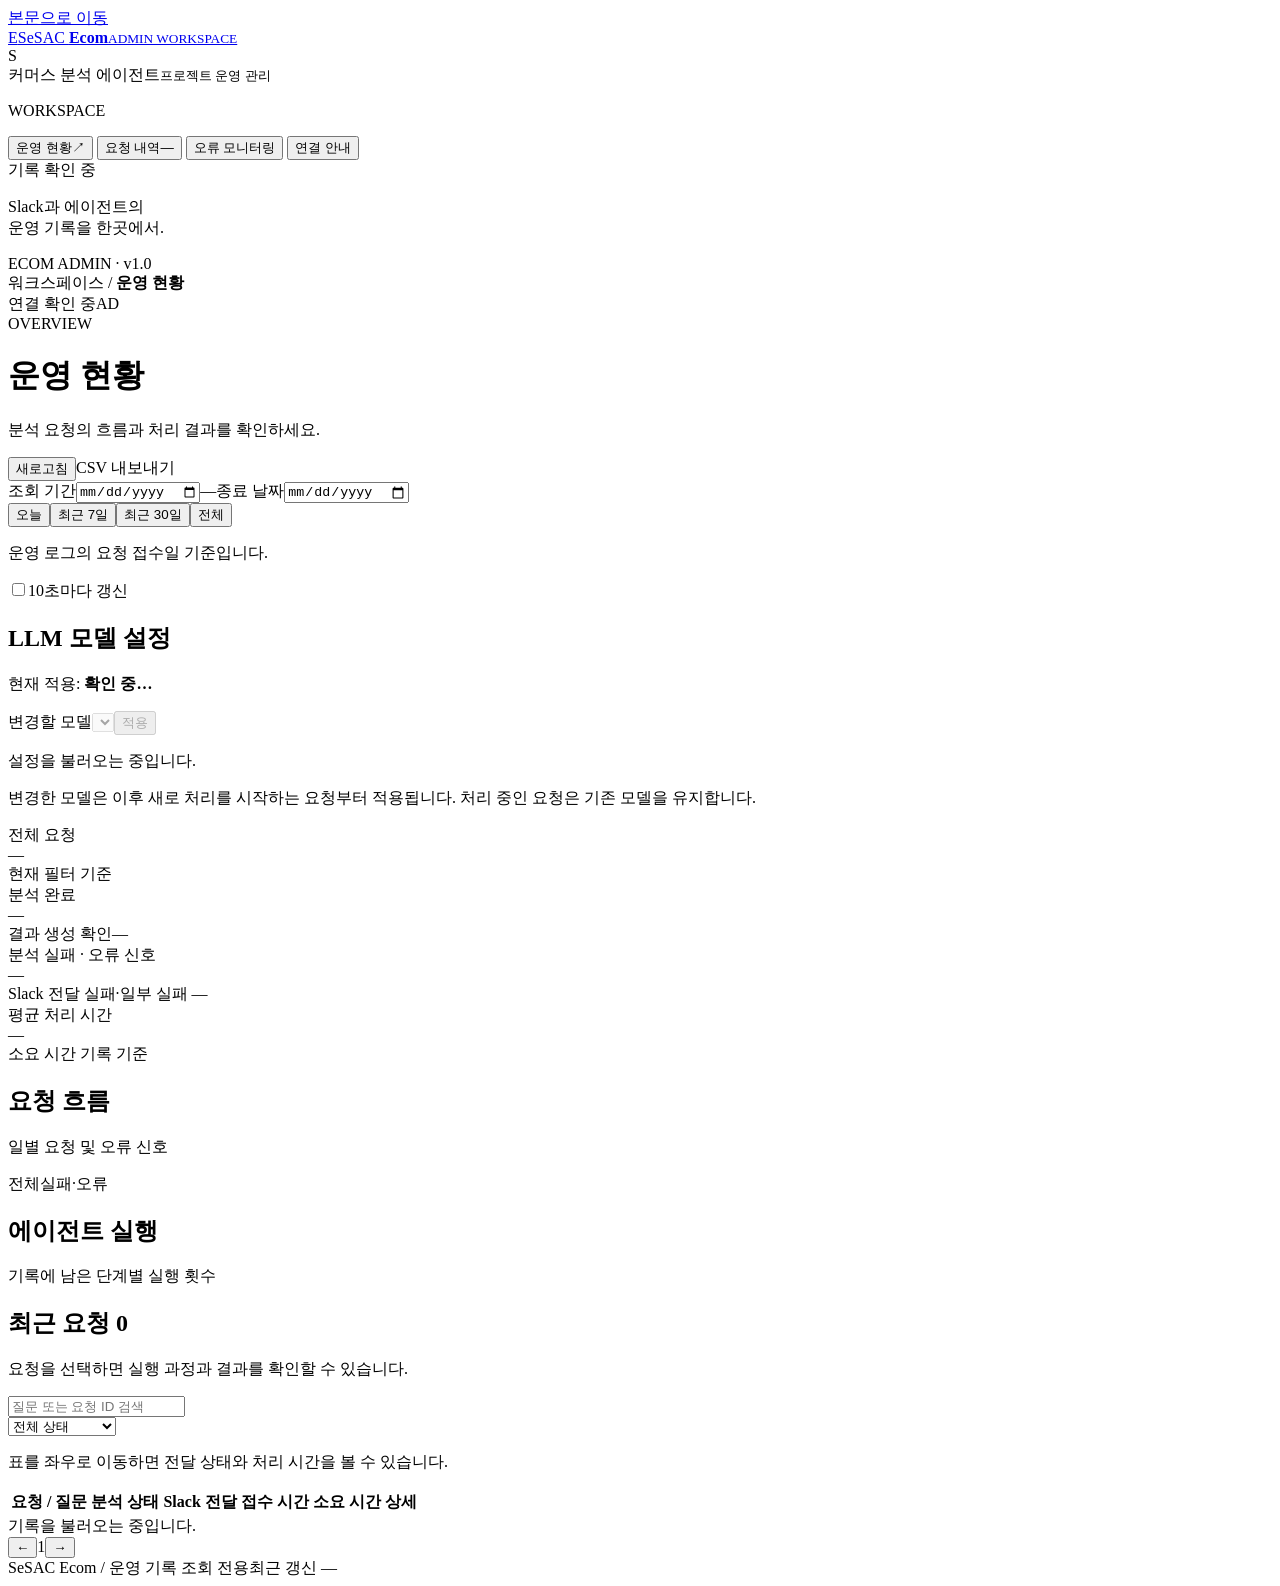
==== admin_dashboard/static/index.html @ ce13a586 "refactor: move Project_Ecom contents to repository root" ====
<!-- 관리자 화면 구조입니다. 주요 요소의 id는 app.js의 조회·갱신 대상과 연결됩니다. -->
<!doctype html>
<html lang="ko">
<!-- ========================================================= -->
<!-- 문서 메타데이터, 스타일과 지연 실행 스크립트 -->
<!-- ========================================================= -->
<head><meta charset="utf-8"><meta name="viewport" content="width=device-width, initial-scale=1"><meta name="color-scheme" content="light"><meta name="description" content="SeSAC Ecom 에이전트 운영 관리"><title>SeSAC Ecom · 운영 관리</title><link rel="icon" href="/assets/favicon.svg" type="image/svg+xml"><link rel="stylesheet" href="/assets/styles.css"><script src="/assets/app.js" defer></script></head>
<body>
<a class="skip" href="#main">본문으로 이동</a>
<div class="app-shell">
 <!-- ========================================================= -->
 <!-- 브랜드와 화면 전환 메뉴 -->
 <!-- ========================================================= -->
 <aside class="sidebar">
  <a class="brand" href="/" aria-label="SeSAC Ecom 홈"><span class="brand-mark">E<span></span></span><span>SeSAC <b>Ecom</b><small>ADMIN WORKSPACE</small></span></a>
  <div class="workspace"><span class="workspace-icon">S</span><div>커머스 분석 에이전트<small>프로젝트 운영 관리</small></div></div>
  <p class="nav-label">WORKSPACE</p>
  <nav aria-label="메인 메뉴">
   <button data-view="overview" class="nav-item active" aria-current="page"><span class="icon" data-icon="grid"></span>운영 현황<span class="nav-arrow">↗</span></button>
   <button data-view="requests" class="nav-item"><span class="icon" data-icon="inbox"></span>요청 내역<span class="nav-count" id="nav-count">—</span></button>
   <button data-view="errors" class="nav-item"><span class="icon" data-icon="alert"></span>오류 모니터링</button>
   <button data-view="guide" class="nav-item"><span class="icon" data-icon="book"></span>연결 안내</button>
  </nav>
  <div class="sidebar-bottom"><div class="source-indicator"><span class="dot"></span><span id="side-mode">기록 확인 중</span></div><p>Slack과 에이전트의<br>운영 기록을 한곳에서.</p><span class="version">ECOM ADMIN · v1.0</span></div>
 </aside>
 <div class="app-main">
  <!-- ========================================================= -->
  <!-- 현재 화면 위치와 관리자 표시 -->
  <!-- ========================================================= -->
  <header class="topbar"><div class="breadcrumb">워크스페이스 <span>/</span> <b id="breadcrumb-title">운영 현황</b></div><div class="top-right"><span class="mode-chip" id="mode-chip">연결 확인 중</span><span class="avatar" aria-label="관리자">AD</span></div></header>
  <!-- ========================================================= -->
  <!-- 페이지 제목과 기록 조회 본문 -->
  <!-- ========================================================= -->
  <main id="main">
   <div class="page-heading"><div><div class="eyebrow" id="eyebrow">OVERVIEW</div><h1 id="page-title">운영 현황</h1><p id="page-subtitle">분석 요청의 흐름과 처리 결과를 확인하세요.</p></div><div class="heading-actions"><button class="button secondary" id="refresh"><span class="icon" data-icon="refresh"></span>새로고침</button><a class="button primary" id="export" aria-disabled="true"><span class="icon" data-icon="download"></span>CSV 내보내기</a></div></div>
   <!-- ========================================================= -->
   <!-- 기록 조회 실패 안내 -->
   <!-- ========================================================= -->
   <div id="connection-error" class="connection-error" role="alert" hidden><div><strong>기록을 불러오지 못했습니다.</strong><p id="connection-message">서버 연결을 확인한 뒤 다시 시도해 주세요.</p></div><button class="button secondary" id="retry">다시 시도</button></div>
   <!-- ========================================================= -->
   <!-- 실행 방법과 기록 해석 안내 -->
   <!-- ========================================================= -->
   <section id="guide-view" hidden>
    <div class="guide-grid">
     <article class="panel guide-card"><span class="step-number">01</span><h2>실행 방법</h2><p>admin_app 폴더를 slack_bot.py와 같은 프로젝트 폴더에 넣고 실행하세요. 프로젝트 경로를 자동으로 찾습니다.</p><pre>python admin_app/run_dashboard.py</pre><p>관리자 계정 입력 후 서버가 시작되고 브라우저가 열립니다.</p></article>
     <article class="panel guide-card"><span class="step-number">02</span><h2>기록 읽기</h2><p>프로젝트의 <code>logs/app.log</code>와 날짜별 로그를 읽습니다. 로그를 수정하거나 에이전트·LLM을 실행하지 않습니다.</p><p>자동 선택한 경로가 다르면 --project 옵션으로 실제 프로젝트 폴더를 지정하세요.</p></article>
     <article class="panel guide-card"><span class="step-number">03</span><h2>상태 해석</h2><p><b>검증 필요</b>는 종료 기록은 있지만 분석 성공을 확정할 근거가 없는 요청입니다. <b>종료 미확인</b>은 종료 기록이 없는 요청입니다.</p><p>기록되지 않은 최종 답변·파일·Slack 전송 결과는 미기록으로 표시합니다.</p></article>
     <article class="panel guide-card"><span class="step-number">04</span><h2>접속과 조회 범위</h2><p>다른 PC는 같은 네트워크에서 서버 PC의 IPv4 주소와 포트로 접속합니다. 방화벽 허용이 필요할 수 있습니다. 내 PC에서만 사용할 때는 --local-only 옵션을 사용하세요.</p><p>최근 로그 15개에서 파일당 최대 약 4MB, 기존 운영 DB가 있다면 최근 5,000건을 읽습니다. 범위 밖의 기록은 통계에 포함되지 않습니다.</p></article>
    </div>
   </section>
   <div id="data-view">
    <!-- ========================================================= -->
    <!-- 조회 날짜와 자동 갱신 설정 -->
    <!-- ========================================================= -->
     <section class="filters" aria-label="요청 필터">
      <div class="date-filter">
       <div class="date-fields"><label>조회 기간<input type="date" id="start-date" aria-label="시작 날짜"></label><span class="date-separator">—</span><label><span class="visually-hidden">종료 날짜</span><input type="date" id="end-date" aria-label="종료 날짜"></label></div>
       <div class="date-presets" role="group" aria-label="조회 기간 빠른 선택"><button type="button" data-period="today" aria-pressed="false">오늘</button><button type="button" data-period="7" aria-pressed="false">최근 7일</button><button type="button" data-period="30" aria-pressed="true" class="active">최근 30일</button><button type="button" data-period="all" aria-pressed="false">전체</button></div>
       <p id="date-context" class="date-note" role="status">운영 로그의 요청 접수일 기준입니다.</p>
      </div>
      <label class="auto-refresh"><input type="checkbox" id="auto-refresh"><span class="switch"></span>10초마다 갱신</label>
     </section>
    <!-- ========================================================= -->
    <!-- 요청 건수와 평균 처리 시간 -->
    <!-- ========================================================= -->
    <!-- 다음 요청부터 사용할 채팅 모델을 선택합니다. 인증정보는 화면에 표시하지 않습니다. -->
    <section class="llm-settings" aria-labelledby="llm-title">
     <div><h2 id="llm-title">LLM 모델 설정</h2><p>현재 적용: <strong id="llm-current">확인 중…</strong></p></div>
     <div class="llm-controls"><label for="llm-choice">변경할 모델</label><select id="llm-choice" disabled></select><button class="button primary" id="llm-apply" disabled>적용</button></div>
     <p id="llm-feedback" role="status" aria-live="polite">설정을 불러오는 중입니다.</p>
     <p class="llm-note">변경한 모델은 이후 새로 처리를 시작하는 요청부터 적용됩니다. 처리 중인 요청은 기존 모델을 유지합니다.</p>
    </section>
    <section class="metrics" id="metrics" aria-label="요청 지표">
     <article class="metric"><div class="metric-top"><span>전체 요청</span><span class="metric-icon" data-icon="inbox"></span></div><div class="metric-value" id="metric-total">—</div><div class="metric-foot">현재 필터 기준 <span class="tiny-bars"><i></i><i></i><i></i><i></i><i></i></span></div></article>
     <article class="metric"><div class="metric-top"><span>분석 완료</span><span class="metric-icon green" data-icon="check"></span></div><div class="metric-value" id="metric-completed">—</div><div class="metric-foot"><span class="green-text">결과 생성 확인</span><span id="completed-ratio">—</span></div></article>
     <article class="metric"><div class="metric-top"><span>분석 실패 · 오류 신호</span><span class="metric-icon red" data-icon="alert"></span></div><div class="metric-value" id="metric-failed">—</div><div class="metric-foot">Slack 전달 실패·일부 실패 <span id="delivery-failed">—</span></div></article>
     <article class="metric"><div class="metric-top"><span>평균 처리 시간</span><span class="metric-icon" data-icon="clock"></span></div><div class="metric-value" id="metric-duration">—</div><div class="metric-foot" id="duration-note">소요 시간 기록 기준</div></article>
    </section>
    <div class="status-strip" id="status-strip"></div>
    <!-- ========================================================= -->
    <!-- 일별 요청 추이와 에이전트 실행 횟수 -->
    <!-- ========================================================= -->
    <section class="charts" id="charts-section">
     <article class="panel trend-panel"><div class="panel-heading"><div><h2>요청 흐름</h2><p>일별 요청 및 오류 신호</p></div><div class="legend"><span><i class="legend-dot"></i>전체</span><span><i class="legend-dot failed"></i>실패·오류</span></div></div><div id="trend-chart" class="trend-chart" role="img" aria-label="일별 요청 흐름"></div></article>
     <article class="panel agent-panel"><div class="panel-heading"><div><h2>에이전트 실행</h2><p>기록에 남은 단계별 실행 횟수</p></div><span class="icon muted" data-icon="route"></span></div><div id="agent-chart" class="agent-chart"></div></article>
    </section>
    <!-- ========================================================= -->
    <!-- 검색·상태 필터, 요청 목록과 페이지 이동 -->
    <!-- ========================================================= -->
    <section class="panel requests-panel" id="requests-panel"><div class="panel-heading request-heading"><div><h2 id="table-title">최근 요청 <span class="count-chip" id="table-count">0</span></h2><p>요청을 선택하면 실행 과정과 결과를 확인할 수 있습니다.</p></div><div class="table-tools"><div class="search-field"><span class="icon" data-icon="search"></span><input type="search" id="search" placeholder="질문 또는 요청 ID 검색" aria-label="질문 또는 요청 ID 검색"></div><select id="status-filter" aria-label="분석 상태"><option value="all">전체 상태</option><option value="completed">분석 완료</option><option value="running">처리 중</option><option value="failed">실패·오류 신호</option><option value="unverified">검증 필요</option><option value="unfinished">종료 미확인</option><option value="unknown">확인 불가</option></select></div></div>
     <p class="table-scroll-hint">표를 좌우로 이동하면 전달 상태와 처리 시간을 볼 수 있습니다.</p>
     <div class="table-wrap"><table><thead><tr><th scope="col">요청 / 질문</th><th scope="col">분석 상태</th><th scope="col">Slack 전달</th><th scope="col">접수 시간</th><th scope="col" class="align-right">소요 시간</th><th scope="col"><span class="visually-hidden">상세</span></th></tr></thead><tbody id="request-body"></tbody></table></div>
     <div id="empty-state" class="empty-state" hidden><span class="empty-icon" data-icon="inbox"></span><h3>표시할 요청이 없습니다</h3><p>검색 조건을 바꾸거나 프로젝트 로그 경로를 확인해 주세요.</p><button class="button secondary" id="clear-filters">필터 초기화</button></div>
     <div class="pagination"><span id="page-info">기록을 불러오는 중입니다.</span><div><button id="prev-page" class="page-button" aria-label="이전 페이지">←</button><span id="page-number">1</span><button id="next-page" class="page-button" aria-label="다음 페이지">→</button></div></div>
    </section>
    <div class="notices" id="notices" role="status"></div>
   </div>
   <footer class="page-footer"><span>SeSAC Ecom <span class="footer-divider">/</span> 운영 기록 조회 전용</span><span id="updated-at" aria-live="polite">최근 갱신 —</span></footer>
  </main>
 </div>
</div>
<!-- ========================================================= -->
<!-- 답변, 파일과 로그를 표시하는 요청 상세 창 -->
<!-- ========================================================= -->
<dialog id="detail-dialog" aria-labelledby="detail-title"><div class="dialog-head"><div><span class="eyebrow">REQUEST DETAIL</span><h2 id="detail-title">요청 상세</h2></div><button class="close-button" id="close-detail" aria-label="상세 닫기">×</button></div><div id="detail-content" aria-live="polite"></div></dialog>
<div class="toast" id="toast" role="status" hidden></div>
</body></html>
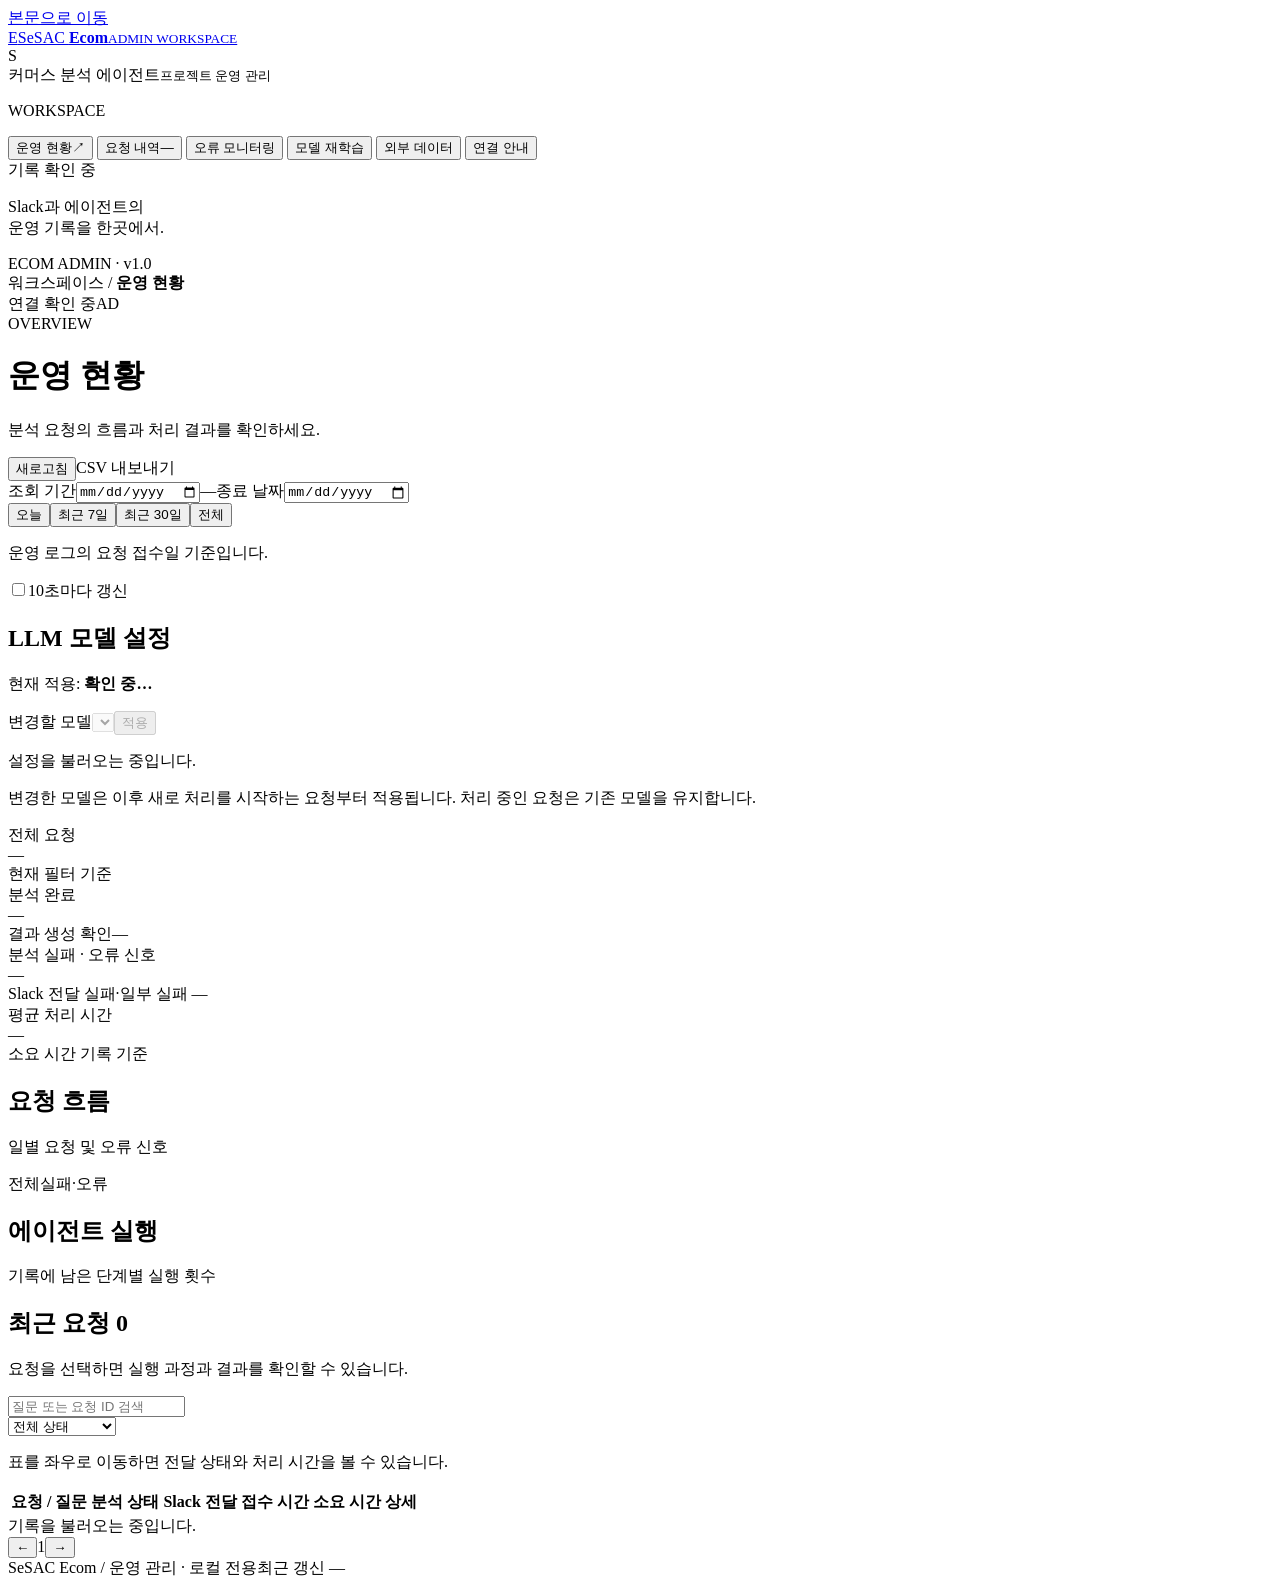
==== commit 0b56dd03: "feat: add purchase model, dashboard retraining and external data collectors - modeling/purchase_mode" ====
--- a/admin_dashboard/static/index.html
+++ b/admin_dashboard/static/index.html
@@ -19,6 +19,8 @@
    <button data-view="overview" class="nav-item active" aria-current="page"><span class="icon" data-icon="grid"></span>운영 현황<span class="nav-arrow">↗</span></button>
    <button data-view="requests" class="nav-item"><span class="icon" data-icon="inbox"></span>요청 내역<span class="nav-count" id="nav-count">—</span></button>
    <button data-view="errors" class="nav-item"><span class="icon" data-icon="alert"></span>오류 모니터링</button>
+   <button data-view="retrain" class="nav-item"><span class="icon" data-icon="model"></span>모델 재학습</button>
+   <button data-view="external" class="nav-item"><span class="icon" data-icon="database"></span>외부 데이터</button>
    <button data-view="guide" class="nav-item"><span class="icon" data-icon="book"></span>연결 안내</button>
   </nav>
   <div class="sidebar-bottom"><div class="source-indicator"><span class="dot"></span><span id="side-mode">기록 확인 중</span></div><p>Slack과 에이전트의<br>운영 기록을 한곳에서.</p><span class="version">ECOM ADMIN · v1.0</span></div>
@@ -46,6 +48,67 @@
      <article class="panel guide-card"><span class="step-number">02</span><h2>기록 읽기</h2><p>프로젝트의 <code>logs/app.log</code>와 날짜별 로그를 읽습니다. 로그를 수정하거나 에이전트·LLM을 실행하지 않습니다.</p><p>자동 선택한 경로가 다르면 --project 옵션으로 실제 프로젝트 폴더를 지정하세요.</p></article>
      <article class="panel guide-card"><span class="step-number">03</span><h2>상태 해석</h2><p><b>검증 필요</b>는 종료 기록은 있지만 분석 성공을 확정할 근거가 없는 요청입니다. <b>종료 미확인</b>은 종료 기록이 없는 요청입니다.</p><p>기록되지 않은 최종 답변·파일·Slack 전송 결과는 미기록으로 표시합니다.</p></article>
      <article class="panel guide-card"><span class="step-number">04</span><h2>접속과 조회 범위</h2><p>다른 PC는 같은 네트워크에서 서버 PC의 IPv4 주소와 포트로 접속합니다. 방화벽 허용이 필요할 수 있습니다. 내 PC에서만 사용할 때는 --local-only 옵션을 사용하세요.</p><p>최근 로그 15개에서 파일당 최대 약 4MB, 기존 운영 DB가 있다면 최근 5,000건을 읽습니다. 범위 밖의 기록은 통계에 포함되지 않습니다.</p></article>
+    </div>
+   </section>
+   <!-- ========================================================= -->
+   <!-- 구매 예측 모델 재학습: 학습 → 자동 점검 → 적용·버리기 -->
+   <!-- ========================================================= -->
+   <section id="retrain-view" hidden>
+    <div class="retrain-grid">
+     <article class="panel retrain-card"><h2>현재 사용 중인 모델</h2><dl class="retrain-facts" id="rt-current"><dt>상태</dt><dd>확인 중…</dd></dl><p class="retrain-note">고객 점수에는 기준일 이하 모델 중 가장 최근 모델이 자동으로 쓰입니다.</p></article>
+     <article class="panel retrain-card">
+      <h2>학습 요청</h2>
+      <form id="rt-form" class="retrain-form">
+       <label>기준일 (as_of)<input type="date" id="rt-asof" required></label>
+       <label>데이터 완료일 <small>(선택, 비우면 마지막 거래일)</small><input type="date" id="rt-complete"></label>
+       <button class="button primary" id="rt-start" type="submit">학습 시작</button>
+      </form>
+      <p class="retrain-note" id="rt-hint">학습은 약 2.5분, 자동 점검은 약 30초 걸립니다. 학습한 모델은 [적용]을 눌러야 쓰입니다.</p>
+      <p class="retrain-feedback" id="rt-feedback" role="status" aria-live="polite"></p>
+     </article>
+    </div>
+    <article class="panel retrain-card" id="rt-job-panel" hidden>
+     <div class="retrain-job-head"><h2>진행 상태 <span class="badge" id="rt-badge">—</span></h2><span class="retrain-note" id="rt-elapsed"></span></div>
+     <div id="rt-job"></div>
+     <div id="rt-checks"></div>
+     <div class="retrain-actions"><button class="button primary" id="rt-apply" hidden>적용</button><button class="button secondary" id="rt-discard" hidden>버리기</button><button class="button secondary" id="rt-dismiss" hidden>닫기</button></div>
+     <details class="retrain-log"><summary>실행 로그 (마지막 20줄)</summary><pre class="code-block" id="rt-log">—</pre></details>
+    </article>
+    <article class="panel retrain-card">
+     <h2>재학습 이력</h2>
+     <div class="table-wrap"><table><thead><tr><th scope="col">시작</th><th scope="col">기준일</th><th scope="col">결과</th><th scope="col" class="align-right">조합 수</th><th scope="col" class="align-right">경고</th><th scope="col" class="align-right">학습 시간</th></tr></thead><tbody id="rt-history"></tbody></table></div>
+    </article>
+   </section>
+   <!-- ========================================================= -->
+   <!-- 외부 데이터: 수집기 상태·수동 실행, 그래프, 미리보기와 CSV 내려받기 -->
+   <!-- ========================================================= -->
+   <section id="external-view" hidden>
+    <div class="ext-cards" id="ext-cards"><article class="panel retrain-card">수집 상태를 불러오는 중입니다…</article></div>
+    <p class="retrain-feedback ext-feedback" id="ext-feedback" role="status" aria-live="polite"></p>
+    <div class="retrain-grid ext-row">
+     <article class="panel retrain-card">
+      <div class="ext-head"><h2>네이버 쇼핑 키워드 추이</h2><div class="ext-tools"><select id="ext-naver-kw" aria-label="네이버 키워드 선택"></select><a class="button secondary" href="/api/external/download/naver"><span class="icon" data-icon="download"></span>CSV</a></div></div>
+      <div id="ext-naver-chart" class="trend-chart ext-chart"></div>
+      <p class="retrain-note">키워드마다 기간 안 최고일을 100으로 둔 상대 지수입니다. 키워드끼리 크기를 비교하거나 더할 수 없습니다.</p>
+     </article>
+     <article class="panel retrain-card">
+      <div class="ext-head"><h2>유튜브 키워드 총조회수</h2><div class="ext-tools"><select id="ext-yv-kw" aria-label="유튜브 키워드 선택"></select><a class="button secondary" href="/api/external/download/youtube_views"><span class="icon" data-icon="download"></span>CSV</a></div></div>
+      <div id="ext-yv-chart" class="trend-chart ext-chart"></div>
+      <p class="retrain-note">수집일마다 최근 7일 업로드 패션 영상(상위 50개)의 누적 조회수 합입니다. 같은 영상이 여러 키워드에 세지므로 키워드끼리 더하지 않습니다.</p>
+     </article>
+    </div>
+    <div class="retrain-grid ext-row">
+     <article class="panel retrain-card">
+      <div class="ext-head"><h2>유튜브 키워드 후보 <span class="count-chip" id="ext-yc-count">0</span></h2><div class="ext-tools"><a class="button secondary" href="/api/external/download/youtube_candidates"><span class="icon" data-icon="download"></span>CSV</a></div></div>
+      <p class="retrain-note" id="ext-yc-note">—</p>
+      <div class="table-wrap"><table><thead><tr><th scope="col">#</th><th scope="col">키워드</th><th scope="col">카테고리</th><th scope="col" class="align-right">등장 채널</th><th scope="col"><span class="visually-hidden">근거 영상</span></th></tr></thead><tbody id="ext-yc-body"></tbody></table></div>
+     </article>
+     <article class="panel retrain-card">
+      <div class="ext-head"><h2>무신사 주간 랭킹</h2><div class="ext-tools"><select id="ext-ms-cat" aria-label="무신사 대분류 선택"></select></div></div>
+      <p class="retrain-note" id="ext-ms-note">—</p>
+      <div class="table-wrap"><table><thead><tr><th scope="col" class="align-right">순위</th><th scope="col">상품</th><th scope="col" class="align-right">판매가</th><th scope="col" class="align-right">할인</th><th scope="col">성별</th><th scope="col" class="align-right">평점</th></tr></thead><tbody id="ext-ms-body"></tbody></table></div>
+      <div class="ext-downloads"><span>최신 CSV</span><a href="/api/external/download/musinsa_ranking">ranking</a><a href="/api/external/download/musinsa_product_info">product_info</a><a href="/api/external/download/musinsa_review">review</a></div>
+     </article>
     </div>
    </section>
    <div id="data-view">
@@ -95,7 +158,7 @@
     </section>
     <div class="notices" id="notices" role="status"></div>
    </div>
-   <footer class="page-footer"><span>SeSAC Ecom <span class="footer-divider">/</span> 운영 기록 조회 전용</span><span id="updated-at" aria-live="polite">최근 갱신 —</span></footer>
+   <footer class="page-footer"><span>SeSAC Ecom <span class="footer-divider">/</span> 운영 관리 · 로컬 전용</span><span id="updated-at" aria-live="polite">최근 갱신 —</span></footer>
   </main>
  </div>
 </div>
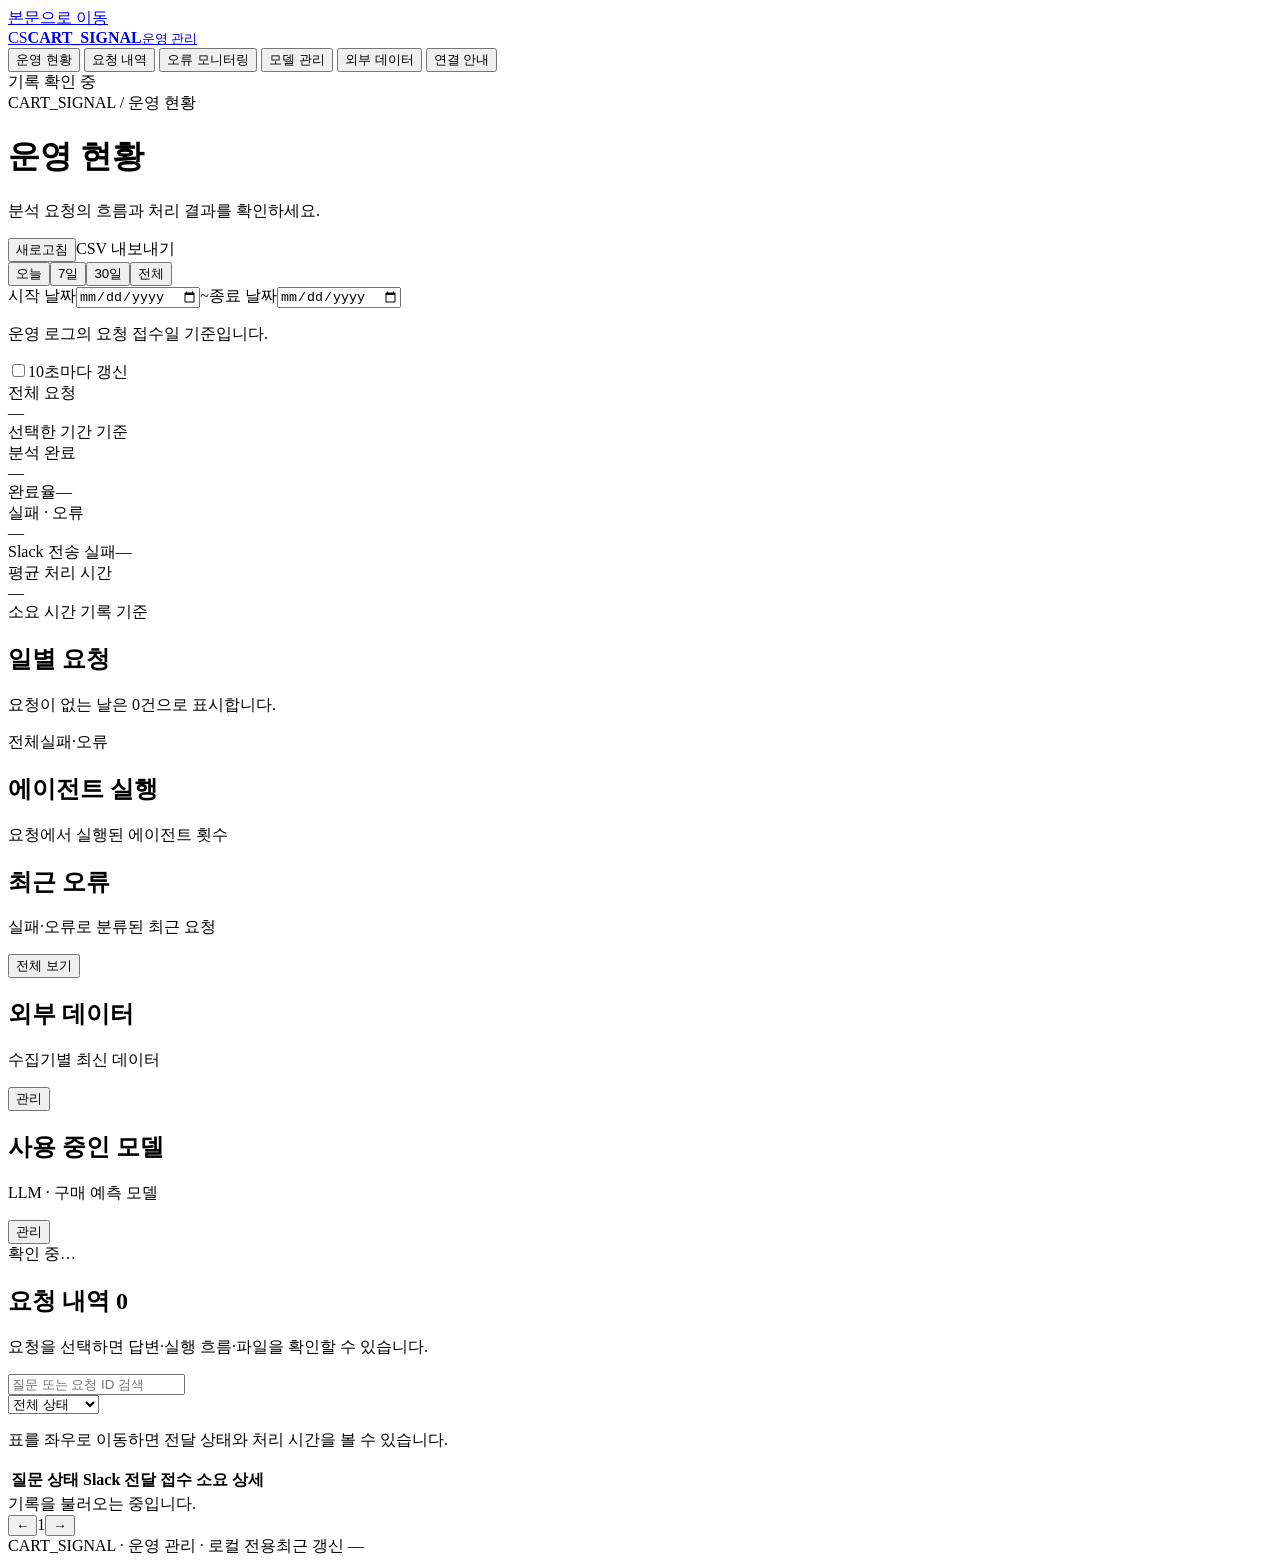
==== commit 9b4283ca: "style: 대시보드 화면 개편 - 이름을 CART_SIGNAL · 운영 관리로 변경 - 메뉴: 운영 현황(요약) / 요청 내역 / 오류 모니터링 / 모델 관리(LLM + 재학습)" ====
--- a/admin_dashboard/static/index.html
+++ b/admin_dashboard/static/index.html
@@ -1,10 +1,7 @@
-<!-- 관리자 화면 구조입니다. 주요 요소의 id는 app.js의 조회·갱신 대상과 연결됩니다. -->
 <!doctype html>
+<!-- CART_SIGNAL 관리자 화면 구조입니다. 주요 요소의 id는 app.js의 조회·갱신 대상과 연결됩니다. -->
 <html lang="ko">
-<!-- ========================================================= -->
-<!-- 문서 메타데이터, 스타일과 지연 실행 스크립트 -->
-<!-- ========================================================= -->
-<head><meta charset="utf-8"><meta name="viewport" content="width=device-width, initial-scale=1"><meta name="color-scheme" content="light"><meta name="description" content="SeSAC Ecom 에이전트 운영 관리"><title>SeSAC Ecom · 운영 관리</title><link rel="icon" href="/assets/favicon.svg" type="image/svg+xml"><link rel="stylesheet" href="/assets/styles.css"><script src="/assets/app.js" defer></script></head>
+<head><meta charset="utf-8"><meta name="viewport" content="width=device-width, initial-scale=1"><meta name="color-scheme" content="light"><meta name="description" content="CART_SIGNAL 에이전트 운영 관리"><title>CART_SIGNAL · 운영 관리</title><link rel="icon" href="/assets/favicon.svg" type="image/svg+xml"><link rel="stylesheet" href="/assets/styles.css"><script src="/assets/app.js" defer></script></head>
 <body>
 <a class="skip" href="#main">본문으로 이동</a>
 <div class="app-shell">
@@ -12,52 +9,56 @@
  <!-- 브랜드와 화면 전환 메뉴 -->
  <!-- ========================================================= -->
  <aside class="sidebar">
-  <a class="brand" href="/" aria-label="SeSAC Ecom 홈"><span class="brand-mark">E<span></span></span><span>SeSAC <b>Ecom</b><small>ADMIN WORKSPACE</small></span></a>
-  <div class="workspace"><span class="workspace-icon">S</span><div>커머스 분석 에이전트<small>프로젝트 운영 관리</small></div></div>
-  <p class="nav-label">WORKSPACE</p>
+  <a class="brand" href="/" aria-label="CART_SIGNAL 운영 관리 홈"><span class="brand-mark">CS</span><span class="brand-name"><b>CART_SIGNAL</b><small>운영 관리</small></span></a>
   <nav aria-label="메인 메뉴">
-   <button data-view="overview" class="nav-item active" aria-current="page"><span class="icon" data-icon="grid"></span>운영 현황<span class="nav-arrow">↗</span></button>
-   <button data-view="requests" class="nav-item"><span class="icon" data-icon="inbox"></span>요청 내역<span class="nav-count" id="nav-count">—</span></button>
+   <button data-view="overview" class="nav-item active" aria-current="page"><span class="icon" data-icon="grid"></span>운영 현황</button>
+   <button data-view="requests" class="nav-item"><span class="icon" data-icon="inbox"></span>요청 내역</button>
    <button data-view="errors" class="nav-item"><span class="icon" data-icon="alert"></span>오류 모니터링</button>
-   <button data-view="retrain" class="nav-item"><span class="icon" data-icon="model"></span>모델 재학습</button>
+   <button data-view="models" class="nav-item"><span class="icon" data-icon="model"></span>모델 관리</button>
    <button data-view="external" class="nav-item"><span class="icon" data-icon="database"></span>외부 데이터</button>
    <button data-view="guide" class="nav-item"><span class="icon" data-icon="book"></span>연결 안내</button>
   </nav>
-  <div class="sidebar-bottom"><div class="source-indicator"><span class="dot"></span><span id="side-mode">기록 확인 중</span></div><p>Slack과 에이전트의<br>운영 기록을 한곳에서.</p><span class="version">ECOM ADMIN · v1.0</span></div>
+  <div class="sidebar-bottom"><div class="source-indicator"><span class="dot"></span><span id="side-mode">기록 확인 중</span></div></div>
  </aside>
  <div class="app-main">
-  <!-- ========================================================= -->
-  <!-- 현재 화면 위치와 관리자 표시 -->
-  <!-- ========================================================= -->
-  <header class="topbar"><div class="breadcrumb">워크스페이스 <span>/</span> <b id="breadcrumb-title">운영 현황</b></div><div class="top-right"><span class="mode-chip" id="mode-chip">연결 확인 중</span><span class="avatar" aria-label="관리자">AD</span></div></header>
-  <!-- ========================================================= -->
-  <!-- 페이지 제목과 기록 조회 본문 -->
-  <!-- ========================================================= -->
   <main id="main">
-   <div class="page-heading"><div><div class="eyebrow" id="eyebrow">OVERVIEW</div><h1 id="page-title">운영 현황</h1><p id="page-subtitle">분석 요청의 흐름과 처리 결과를 확인하세요.</p></div><div class="heading-actions"><button class="button secondary" id="refresh"><span class="icon" data-icon="refresh"></span>새로고침</button><a class="button primary" id="export" aria-disabled="true"><span class="icon" data-icon="download"></span>CSV 내보내기</a></div></div>
+   <!-- 페이지 제목과 공통 작업 -->
+   <div class="page-heading">
+    <div><div class="breadcrumb">CART_SIGNAL / <span id="breadcrumb-title">운영 현황</span></div><h1 id="page-title">운영 현황</h1><p id="page-subtitle">분석 요청의 흐름과 처리 결과를 확인하세요.</p></div>
+    <div class="heading-actions"><button class="button secondary" id="refresh"><span class="icon" data-icon="refresh"></span>새로고침</button><a class="button primary" id="export" aria-disabled="true"><span class="icon" data-icon="download"></span>CSV 내보내기</a></div>
+   </div>
+   <div id="connection-error" class="connection-error" role="alert" hidden><div><strong>기록을 불러오지 못했습니다.</strong><p id="connection-message">서버 연결을 확인한 뒤 다시 시도해 주세요.</p></div><button class="button secondary" id="retry">다시 시도</button></div>
+
    <!-- ========================================================= -->
-   <!-- 기록 조회 실패 안내 -->
-   <!-- ========================================================= -->
-   <div id="connection-error" class="connection-error" role="alert" hidden><div><strong>기록을 불러오지 못했습니다.</strong><p id="connection-message">서버 연결을 확인한 뒤 다시 시도해 주세요.</p></div><button class="button secondary" id="retry">다시 시도</button></div>
-   <!-- ========================================================= -->
-   <!-- 실행 방법과 기록 해석 안내 -->
+   <!-- 연결 안내 -->
    <!-- ========================================================= -->
    <section id="guide-view" hidden>
     <div class="guide-grid">
-     <article class="panel guide-card"><span class="step-number">01</span><h2>실행 방법</h2><p>admin_app 폴더를 slack_bot.py와 같은 프로젝트 폴더에 넣고 실행하세요. 프로젝트 경로를 자동으로 찾습니다.</p><pre>python admin_app/run_dashboard.py</pre><p>관리자 계정 입력 후 서버가 시작되고 브라우저가 열립니다.</p></article>
+     <article class="panel guide-card"><span class="step-number">01</span><h2>실행 방법</h2><p>프로젝트 폴더(slack_bot.py가 있는 곳)에서 실행하세요. 프로젝트 경로를 자동으로 찾습니다.</p><pre>python admin_dashboard/run_dashboard.py --local-only</pre><p>다른 PC에서 접속해야 할 때만 --local-only를 빼고, 관리자 계정을 입력한 뒤 사용하세요.</p></article>
      <article class="panel guide-card"><span class="step-number">02</span><h2>기록 읽기</h2><p>프로젝트의 <code>logs/app.log</code>와 날짜별 로그를 읽습니다. 로그를 수정하거나 에이전트·LLM을 실행하지 않습니다.</p><p>자동 선택한 경로가 다르면 --project 옵션으로 실제 프로젝트 폴더를 지정하세요.</p></article>
-     <article class="panel guide-card"><span class="step-number">03</span><h2>상태 해석</h2><p><b>검증 필요</b>는 종료 기록은 있지만 분석 성공을 확정할 근거가 없는 요청입니다. <b>종료 미확인</b>은 종료 기록이 없는 요청입니다.</p><p>기록되지 않은 최종 답변·파일·Slack 전송 결과는 미기록으로 표시합니다.</p></article>
-     <article class="panel guide-card"><span class="step-number">04</span><h2>접속과 조회 범위</h2><p>다른 PC는 같은 네트워크에서 서버 PC의 IPv4 주소와 포트로 접속합니다. 방화벽 허용이 필요할 수 있습니다. 내 PC에서만 사용할 때는 --local-only 옵션을 사용하세요.</p><p>최근 로그 15개에서 파일당 최대 약 4MB, 기존 운영 DB가 있다면 최근 5,000건을 읽습니다. 범위 밖의 기록은 통계에 포함되지 않습니다.</p></article>
+     <article class="panel guide-card"><span class="step-number">03</span><h2>상태 해석</h2><p><b>처리 중</b>은 시작 후 30분 안에 종료 기록이 없는 요청, <b>종료 미확인</b>은 30분이 지나도 종료 기록이 없는 요청입니다. <b>검증 필요</b>는 종료 기록은 있지만 분석 성공을 확정할 근거가 없는 요청입니다.</p><p>워크플로 단계가 멈춘 요청은 실패로 집계하고, 상세 화면에 이유를 표시합니다.</p></article>
+     <article class="panel guide-card"><span class="step-number">04</span><h2>접속과 조회 범위</h2><p>다른 PC는 같은 네트워크에서 서버 PC의 IPv4 주소와 포트로 접속합니다. 방화벽 허용이 필요할 수 있습니다.</p><p>최근 로그 15개에서 파일당 최대 약 4MB를 읽습니다. 범위 밖의 기록은 통계에 포함되지 않습니다.</p></article>
     </div>
    </section>
+
    <!-- ========================================================= -->
-   <!-- 구매 예측 모델 재학습: 학습 → 자동 점검 → 적용·버리기 -->
+   <!-- 모델 관리: LLM 모델 + 구매 예측 모델 재학습 -->
    <!-- ========================================================= -->
-   <section id="retrain-view" hidden>
+   <section id="models-view" hidden>
+    <h2 class="section-title">LLM 모델</h2>
+    <article class="panel llm-settings" aria-labelledby="llm-title">
+     <div class="llm-row">
+      <div><h2 id="llm-title">대화·분석에 쓰는 LLM</h2><p>현재 적용: <strong id="llm-current">확인 중…</strong></p></div>
+      <div class="llm-controls"><label for="llm-choice">변경할 모델</label><select id="llm-choice" disabled></select><button class="button primary" id="llm-apply" disabled>적용</button></div>
+     </div>
+     <p id="llm-feedback" role="status" aria-live="polite">설정을 불러오는 중입니다.</p>
+     <p class="llm-note">변경한 모델은 이후 새로 처리를 시작하는 요청부터 적용됩니다. 처리 중인 요청은 기존 모델을 유지합니다.</p>
+    </article>
+    <h2 class="section-title">구매 예측 모델</h2>
     <div class="retrain-grid">
-     <article class="panel retrain-card"><h2>현재 사용 중인 모델</h2><dl class="retrain-facts" id="rt-current"><dt>상태</dt><dd>확인 중…</dd></dl><p class="retrain-note">고객 점수에는 기준일 이하 모델 중 가장 최근 모델이 자동으로 쓰입니다.</p></article>
+     <article class="panel retrain-card"><h2>에이전트가 쓰는 모델</h2><dl class="retrain-facts" id="rt-current"><dt>상태</dt><dd>확인 중…</dd></dl><p class="retrain-note" id="rt-serving-note">고객 점수에는 에이전트 기준일 이하 모델 중 가장 최근 모델이 자동으로 쓰입니다.</p><div class="retrain-actions"><button class="button danger" id="rt-rollback" type="button" hidden>이전 모델로 되돌리기</button></div></article>
      <article class="panel retrain-card">
-      <h2>학습 요청</h2>
+      <h2>재학습</h2>
       <form id="rt-form" class="retrain-form">
        <label>기준일 (as_of)<input type="date" id="rt-asof" required></label>
        <label>데이터 완료일 <small>(선택, 비우면 마지막 거래일)</small><input type="date" id="rt-complete"></label>
@@ -74,18 +75,19 @@
      <div class="retrain-actions"><button class="button primary" id="rt-apply" hidden>적용</button><button class="button secondary" id="rt-discard" hidden>버리기</button><button class="button secondary" id="rt-dismiss" hidden>닫기</button></div>
      <details class="retrain-log"><summary>실행 로그 (마지막 20줄)</summary><pre class="code-block" id="rt-log">—</pre></details>
     </article>
-    <article class="panel retrain-card">
-     <h2>재학습 이력</h2>
+    <article class="panel">
+     <div class="panel-heading"><h2>재학습 이력</h2></div>
      <div class="table-wrap"><table><thead><tr><th scope="col">시작</th><th scope="col">기준일</th><th scope="col">결과</th><th scope="col" class="align-right">조합 수</th><th scope="col" class="align-right">경고</th><th scope="col" class="align-right">학습 시간</th></tr></thead><tbody id="rt-history"></tbody></table></div>
     </article>
    </section>
+
    <!-- ========================================================= -->
-   <!-- 외부 데이터: 수집기 상태·수동 실행, 그래프, 미리보기와 CSV 내려받기 -->
+   <!-- 외부 데이터 -->
    <!-- ========================================================= -->
    <section id="external-view" hidden>
     <div class="ext-cards" id="ext-cards"><article class="panel retrain-card">수집 상태를 불러오는 중입니다…</article></div>
     <p class="retrain-feedback ext-feedback" id="ext-feedback" role="status" aria-live="polite"></p>
-    <div class="retrain-grid ext-row">
+    <div class="retrain-grid">
      <article class="panel retrain-card">
       <div class="ext-head"><h2>네이버 쇼핑 키워드 추이</h2><div class="ext-tools"><select id="ext-naver-kw" aria-label="네이버 키워드 선택"></select><a class="button secondary" href="/api/external/download/naver"><span class="icon" data-icon="download"></span>CSV</a></div></div>
       <div id="ext-naver-chart" class="trend-chart ext-chart"></div>
@@ -97,74 +99,65 @@
       <p class="retrain-note">수집일마다 최근 7일 업로드 패션 영상(상위 50개)의 누적 조회수 합입니다. 같은 영상이 여러 키워드에 세지므로 키워드끼리 더하지 않습니다.</p>
      </article>
     </div>
-    <div class="retrain-grid ext-row">
+    <div class="retrain-grid">
      <article class="panel retrain-card">
       <div class="ext-head"><h2>유튜브 키워드 후보 <span class="count-chip" id="ext-yc-count">0</span></h2><div class="ext-tools"><a class="button secondary" href="/api/external/download/youtube_candidates"><span class="icon" data-icon="download"></span>CSV</a></div></div>
       <p class="retrain-note" id="ext-yc-note">—</p>
       <div class="table-wrap"><table><thead><tr><th scope="col">#</th><th scope="col">키워드</th><th scope="col">카테고리</th><th scope="col" class="align-right">등장 채널</th><th scope="col"><span class="visually-hidden">근거 영상</span></th></tr></thead><tbody id="ext-yc-body"></tbody></table></div>
+      <div class="ext-more"><button class="text-button" id="ext-yc-more" hidden>더 보기</button></div>
      </article>
      <article class="panel retrain-card">
       <div class="ext-head"><h2>무신사 주간 랭킹</h2><div class="ext-tools"><select id="ext-ms-cat" aria-label="무신사 대분류 선택"></select></div></div>
       <p class="retrain-note" id="ext-ms-note">—</p>
       <div class="table-wrap"><table><thead><tr><th scope="col" class="align-right">순위</th><th scope="col">상품</th><th scope="col" class="align-right">판매가</th><th scope="col" class="align-right">할인</th><th scope="col">성별</th><th scope="col" class="align-right">평점</th></tr></thead><tbody id="ext-ms-body"></tbody></table></div>
+      <div class="ext-more"><button class="text-button" id="ext-ms-more" hidden>더 보기</button></div>
       <div class="ext-downloads"><span>최신 CSV</span><a href="/api/external/download/musinsa_ranking">ranking</a><a href="/api/external/download/musinsa_product_info">product_info</a><a href="/api/external/download/musinsa_review">review</a></div>
      </article>
     </div>
    </section>
+
+   <!-- ========================================================= -->
+   <!-- 운영 현황 · 요청 내역 · 오류 모니터링 (요청 기록 기반 화면) -->
+   <!-- ========================================================= -->
    <div id="data-view">
-    <!-- ========================================================= -->
-    <!-- 조회 날짜와 자동 갱신 설정 -->
-    <!-- ========================================================= -->
-     <section class="filters" aria-label="요청 필터">
-      <div class="date-filter">
-       <div class="date-fields"><label>조회 기간<input type="date" id="start-date" aria-label="시작 날짜"></label><span class="date-separator">—</span><label><span class="visually-hidden">종료 날짜</span><input type="date" id="end-date" aria-label="종료 날짜"></label></div>
-       <div class="date-presets" role="group" aria-label="조회 기간 빠른 선택"><button type="button" data-period="today" aria-pressed="false">오늘</button><button type="button" data-period="7" aria-pressed="false">최근 7일</button><button type="button" data-period="30" aria-pressed="true" class="active">최근 30일</button><button type="button" data-period="all" aria-pressed="false">전체</button></div>
-       <p id="date-context" class="date-note" role="status">운영 로그의 요청 접수일 기준입니다.</p>
-      </div>
-      <label class="auto-refresh"><input type="checkbox" id="auto-refresh"><span class="switch"></span>10초마다 갱신</label>
-     </section>
-    <!-- ========================================================= -->
-    <!-- 요청 건수와 평균 처리 시간 -->
-    <!-- ========================================================= -->
-    <!-- 다음 요청부터 사용할 채팅 모델을 선택합니다. 인증정보는 화면에 표시하지 않습니다. -->
-    <section class="llm-settings" aria-labelledby="llm-title">
-     <div><h2 id="llm-title">LLM 모델 설정</h2><p>현재 적용: <strong id="llm-current">확인 중…</strong></p></div>
-     <div class="llm-controls"><label for="llm-choice">변경할 모델</label><select id="llm-choice" disabled></select><button class="button primary" id="llm-apply" disabled>적용</button></div>
-     <p id="llm-feedback" role="status" aria-live="polite">설정을 불러오는 중입니다.</p>
-     <p class="llm-note">변경한 모델은 이후 새로 처리를 시작하는 요청부터 적용됩니다. 처리 중인 요청은 기존 모델을 유지합니다.</p>
+    <section class="filters" aria-label="요청 필터">
+     <div class="date-filter">
+      <div class="date-presets" role="group" aria-label="조회 기간 빠른 선택"><button type="button" data-period="today" aria-pressed="false">오늘</button><button type="button" data-period="7" aria-pressed="false">7일</button><button type="button" data-period="30" aria-pressed="true" class="active">30일</button><button type="button" data-period="all" aria-pressed="false">전체</button></div>
+      <div class="date-fields"><label><span class="visually-hidden">시작 날짜</span><input type="date" id="start-date" aria-label="시작 날짜"></label><span class="date-separator">~</span><label><span class="visually-hidden">종료 날짜</span><input type="date" id="end-date" aria-label="종료 날짜"></label></div>
+      <p id="date-context" class="date-note" role="status">운영 로그의 요청 접수일 기준입니다.</p>
+     </div>
+     <label class="auto-refresh"><input type="checkbox" id="auto-refresh"><span class="switch"></span>10초마다 갱신</label>
     </section>
     <section class="metrics" id="metrics" aria-label="요청 지표">
-     <article class="metric"><div class="metric-top"><span>전체 요청</span><span class="metric-icon" data-icon="inbox"></span></div><div class="metric-value" id="metric-total">—</div><div class="metric-foot">현재 필터 기준 <span class="tiny-bars"><i></i><i></i><i></i><i></i><i></i></span></div></article>
-     <article class="metric"><div class="metric-top"><span>분석 완료</span><span class="metric-icon green" data-icon="check"></span></div><div class="metric-value" id="metric-completed">—</div><div class="metric-foot"><span class="green-text">결과 생성 확인</span><span id="completed-ratio">—</span></div></article>
-     <article class="metric"><div class="metric-top"><span>분석 실패 · 오류 신호</span><span class="metric-icon red" data-icon="alert"></span></div><div class="metric-value" id="metric-failed">—</div><div class="metric-foot">Slack 전달 실패·일부 실패 <span id="delivery-failed">—</span></div></article>
+     <article class="metric"><div class="metric-top"><span>전체 요청</span><span class="metric-icon" data-icon="inbox"></span></div><div class="metric-value" id="metric-total">—</div><div class="metric-foot">선택한 기간 기준</div></article>
+     <article class="metric"><div class="metric-top"><span>분석 완료</span><span class="metric-icon good" data-icon="check"></span></div><div class="metric-value" id="metric-completed">—</div><div class="metric-foot"><span>완료율</span><span id="completed-ratio">—</span></div></article>
+     <article class="metric"><div class="metric-top"><span>실패 · 오류</span><span class="metric-icon bad" data-icon="alert"></span></div><div class="metric-value" id="metric-failed">—</div><div class="metric-foot"><span>Slack 전송 실패</span><span id="delivery-failed">—</span></div></article>
      <article class="metric"><div class="metric-top"><span>평균 처리 시간</span><span class="metric-icon" data-icon="clock"></span></div><div class="metric-value" id="metric-duration">—</div><div class="metric-foot" id="duration-note">소요 시간 기록 기준</div></article>
     </section>
     <div class="status-strip" id="status-strip"></div>
-    <!-- ========================================================= -->
-    <!-- 일별 요청 추이와 에이전트 실행 횟수 -->
-    <!-- ========================================================= -->
     <section class="charts" id="charts-section">
-     <article class="panel trend-panel"><div class="panel-heading"><div><h2>요청 흐름</h2><p>일별 요청 및 오류 신호</p></div><div class="legend"><span><i class="legend-dot"></i>전체</span><span><i class="legend-dot failed"></i>실패·오류</span></div></div><div id="trend-chart" class="trend-chart" role="img" aria-label="일별 요청 흐름"></div></article>
-     <article class="panel agent-panel"><div class="panel-heading"><div><h2>에이전트 실행</h2><p>기록에 남은 단계별 실행 횟수</p></div><span class="icon muted" data-icon="route"></span></div><div id="agent-chart" class="agent-chart"></div></article>
+     <article class="panel"><div class="panel-heading"><div><h2>일별 요청</h2><p>요청이 없는 날은 0건으로 표시합니다.</p></div><div class="legend"><span><i class="legend-swatch"></i>전체</span><span><i class="legend-swatch bad"></i>실패·오류</span></div></div><div id="trend-chart" class="trend-chart"></div></article>
+     <article class="panel"><div class="panel-heading"><div><h2>에이전트 실행</h2><p>요청에서 실행된 에이전트 횟수</p></div></div><div id="agent-chart" class="agent-chart"></div></article>
     </section>
-    <!-- ========================================================= -->
-    <!-- 검색·상태 필터, 요청 목록과 페이지 이동 -->
-    <!-- ========================================================= -->
-    <section class="panel requests-panel" id="requests-panel"><div class="panel-heading request-heading"><div><h2 id="table-title">최근 요청 <span class="count-chip" id="table-count">0</span></h2><p>요청을 선택하면 실행 과정과 결과를 확인할 수 있습니다.</p></div><div class="table-tools"><div class="search-field"><span class="icon" data-icon="search"></span><input type="search" id="search" placeholder="질문 또는 요청 ID 검색" aria-label="질문 또는 요청 ID 검색"></div><select id="status-filter" aria-label="분석 상태"><option value="all">전체 상태</option><option value="completed">분석 완료</option><option value="running">처리 중</option><option value="failed">실패·오류 신호</option><option value="unverified">검증 필요</option><option value="unfinished">종료 미확인</option><option value="unknown">확인 불가</option></select></div></div>
+    <section class="ov-cards" id="ov-section">
+     <article class="panel" id="ov-errors-card"><div class="panel-heading"><div><h2>최근 오류</h2><p>실패·오류로 분류된 최근 요청</p></div><button class="text-button" data-go="errors">전체 보기</button></div><ul class="ov-list" id="ov-errors"></ul></article>
+     <article class="panel"><div class="panel-heading"><div><h2>외부 데이터</h2><p>수집기별 최신 데이터</p></div><button class="text-button" data-go="external">관리</button></div><ul class="ov-list" id="ov-external"></ul></article>
+     <article class="panel"><div class="panel-heading"><div><h2>사용 중인 모델</h2><p>LLM · 구매 예측 모델</p></div><button class="text-button" data-go="models">관리</button></div><div class="ov-model" id="ov-model"><span class="muted">확인 중…</span></div></article>
+    </section>
+    <section class="panel requests-panel" id="requests-panel">
+     <div class="panel-heading request-heading"><div><h2 id="table-title">요청 내역 <span class="count-chip" id="table-count">0</span></h2><p>요청을 선택하면 답변·실행 흐름·파일을 확인할 수 있습니다.</p></div><div class="table-tools"><div class="search-field"><span class="icon" data-icon="search"></span><input type="search" id="search" placeholder="질문 또는 요청 ID 검색" aria-label="질문 또는 요청 ID 검색"></div><select id="status-filter" aria-label="분석 상태"><option value="all">전체 상태</option><option value="completed">분석 완료</option><option value="running">처리 중</option><option value="failed">실패·오류</option><option value="unverified">검증 필요</option><option value="unfinished">종료 미확인</option><option value="unknown">확인 불가</option></select></div></div>
      <p class="table-scroll-hint">표를 좌우로 이동하면 전달 상태와 처리 시간을 볼 수 있습니다.</p>
-     <div class="table-wrap"><table><thead><tr><th scope="col">요청 / 질문</th><th scope="col">분석 상태</th><th scope="col">Slack 전달</th><th scope="col">접수 시간</th><th scope="col" class="align-right">소요 시간</th><th scope="col"><span class="visually-hidden">상세</span></th></tr></thead><tbody id="request-body"></tbody></table></div>
+     <div class="table-wrap"><table><thead><tr><th scope="col">질문</th><th scope="col">상태</th><th scope="col">Slack 전달</th><th scope="col">접수</th><th scope="col" class="align-right">소요</th><th scope="col"><span class="visually-hidden">상세</span></th></tr></thead><tbody id="request-body"></tbody></table></div>
      <div id="empty-state" class="empty-state" hidden><span class="empty-icon" data-icon="inbox"></span><h3>표시할 요청이 없습니다</h3><p>검색 조건을 바꾸거나 프로젝트 로그 경로를 확인해 주세요.</p><button class="button secondary" id="clear-filters">필터 초기화</button></div>
      <div class="pagination"><span id="page-info">기록을 불러오는 중입니다.</span><div><button id="prev-page" class="page-button" aria-label="이전 페이지">←</button><span id="page-number">1</span><button id="next-page" class="page-button" aria-label="다음 페이지">→</button></div></div>
     </section>
     <div class="notices" id="notices" role="status"></div>
    </div>
-   <footer class="page-footer"><span>SeSAC Ecom <span class="footer-divider">/</span> 운영 관리 · 로컬 전용</span><span id="updated-at" aria-live="polite">최근 갱신 —</span></footer>
+   <footer class="page-footer"><span>CART_SIGNAL · 운영 관리 · 로컬 전용</span><span id="updated-at" aria-live="polite">최근 갱신 —</span></footer>
   </main>
  </div>
 </div>
-<!-- ========================================================= -->
-<!-- 답변, 파일과 로그를 표시하는 요청 상세 창 -->
-<!-- ========================================================= -->
-<dialog id="detail-dialog" aria-labelledby="detail-title"><div class="dialog-head"><div><span class="eyebrow">REQUEST DETAIL</span><h2 id="detail-title">요청 상세</h2></div><button class="close-button" id="close-detail" aria-label="상세 닫기">×</button></div><div id="detail-content" aria-live="polite"></div></dialog>
+<!-- 요청 상세 창 -->
+<dialog id="detail-dialog" aria-labelledby="detail-title"><div class="dialog-head"><div><small>요청 상세</small><h2 id="detail-title">요청 상세</h2></div><button class="close-button" id="close-detail" aria-label="상세 닫기">×</button></div><div id="detail-content" aria-live="polite"></div></dialog>
 <div class="toast" id="toast" role="status" hidden></div>
 </body></html>
